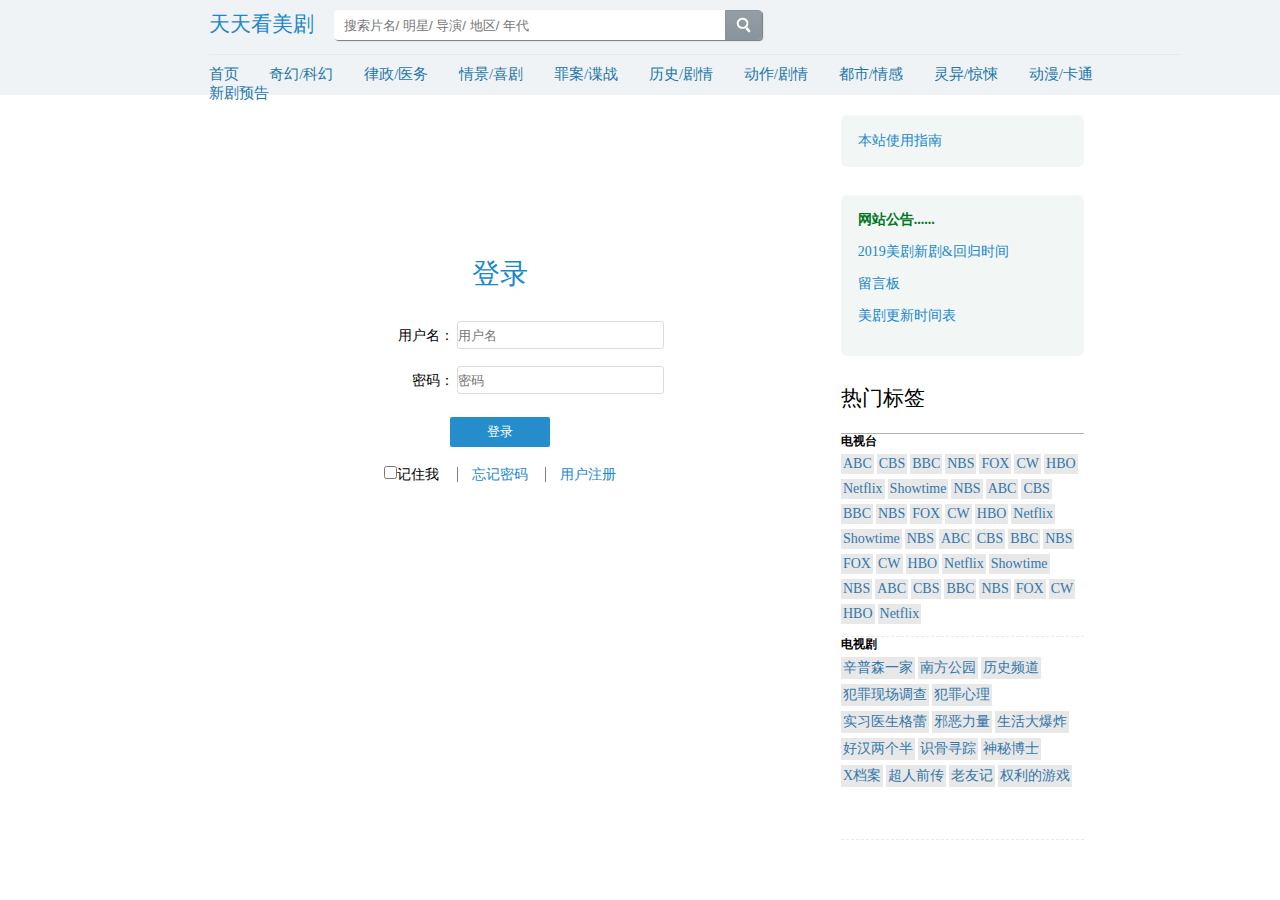
==== webEXC5/login.html @ 9446dd34 "Add files via upload" ====
<!DOCTYPE html>
<html>

	<head>
		<meta charset="UTF-8">
		<title></title>
		<link rel="stylesheet" type="text/css" href="css/style.css" />
		<link rel="stylesheet" href="css/right_content.css" />
		<link rel="stylesheet" href="css/index.css" />
		<link rel="stylesheet" href="css/login.css" />
		<style>
			button{
				height: 30px;
				line-height: 30px;
			}
		</style>
	</head>

	<body>
		<header>
			<div class="nav_wrap">
				<div class="nav_log">
					<a href="#">天天看美剧</a>
				</div>
				<div class="nav_search"><input id="search_text" type="text" name="search" placeholder="搜索片名/ 明星/ 导演/ 地区/ 年代"><input id="search_style" type="submit" value="搜索"></div>
			</div>
			<div class="nav_category">
				<ul>
					<li>
						<a href="#">首页</a>
					</li>
					<li>
						<a href="#">奇幻/科幻</a>
					</li>
					<li>
						<a href="#">律政/医务</a>
					</li>
					<li>
						<a href="#">情景/喜剧</a>
					</li>
					<li>
						<a href="#">罪案/谍战</a>
					</li>
					<li>
						<a href="#">历史/剧情</a>
					</li>
					<li>
						<a href="#">动作/剧情</a>
					</li>
					<li>
						<a href="#">都市/情感</a>
					</li>
					<li>
						<a href="#">灵异/惊悚</a>
					</li>
					<li>
						<a href="#">动漫/卡通</a>
					</li>
					<li>
						<a href="#">新剧预告</a>
					</li>
				</ul>
			</div>
		</header>
		<main class="main">
				<div class="login_panel">
					<div class="login_panel_header">
						登录
					</div>
					<div class="login_panel_body">
						<form>
							<div class="input-group">
								<label>用户名：</label>
								<input type="text" placeholder="用户名" />
							</div>
							<div class="input-group">
								<label>密码：</label>
								<input type="text" placeholder="密码" />
							</div>
							<div class="button-group">
								<button> 登录</button>
							</div>
						</form>
					</div>
					<div class="login_panel_footer">
						<input type="checkbox" name="" id="" value="" />记住我
						<a>忘记密码</a>
						<a>用户注册</a>
					</div>
				</div>
				
				
				<aside class="right_content">
				<div class="lab">
					<a>本站使用指南</a>
				</div>
				<div class="lab">
					<h4>网站公告......</h4>
					<a>2019美剧新剧&回归时间</a>
					<a>留言板</a>
					<a>美剧更新时间表</a>
				</div>
				<div class="pro_lab">
					<div class="title"><label>热门标签</label></div>
					<div class="pro_lab_content">
						<h5 style="margin-bottom: 5px;">电视台</h5>
						<div>
							<span>ABC</span>
							<span>CBS</span>
							<span>BBC</span>
							<span>NBS</span>
							<span>FOX</span>
							<span>CW</span>
							<span>HBO</span>
							<span>Netflix</span>
							<span>Showtime</span>
							<span>NBS</span>
							<span>ABC</span>
							<span>CBS</span>
							<span>BBC</span>
							<span>NBS</span>
							<span>FOX</span>
							<span>CW</span>
							<span>HBO</span>
							<span>Netflix</span>
							<span>Showtime</span>
							<span>NBS</span><span>ABC</span>
							<span>CBS</span>
							<span>BBC</span>
							<span>NBS</span>
							<span>FOX</span>
							<span>CW</span>
							<span>HBO</span>
							<span>Netflix</span>
							<span>Showtime</span>
							<span>NBS</span>
							<span>ABC</span>
							<span>CBS</span>
							<span>BBC</span>
							<span>NBS</span>
							<span>FOX</span>
							<span>CW</span>
							<span>HBO</span>
							<span>Netflix</span>
						</div>
						<h5 style="margin-bottom: 5px;">电视剧</h5>
						<div>
							<span>辛普森一家</span>
							<span>南方公园</span>
							<span>历史频道</span>
							<span>犯罪现场调查</span>
							<span>犯罪心理</span>
							<span>实习医生格蕾</span>
							<span>邪恶力量</span>
							<span>生活大爆炸</span>
							<span>好汉两个半</span>
							<span>识骨寻踪</span>
							<span>神秘博士</span>
							<span>X档案</span>
							<span>超人前传</span>
							<span>老友记</span>
							<span>权利的游戏</span>
						</div>
					</div>
			</aside>
		</main>
	</body>

</html>
---- webEXC5/css/style.css ----
* {
	padding: 0;
	margin: 0;
}

body {
	width: 100%;
	background-color: #fff;
	font-size: 14px;
	min-width: 1390px;
}

header {
	width: 100%;
	background-color: #f0f3f5;
	margin-bottom: 20px;
}


.nav_wrap {
	width: 70%;
	margin: 0 auto;
}

.nav_log {
	float: left;
	font-size: 1.5em;
	font-weight: 500;
	padding: 10px 20px 10px 0px;
}

.nav_log a {
	text-decoration: none;
	color: #1987cb;
}

.nav_search {
	padding: 10px;
	height: 34px;
}

#search_text {
	width: 40%;
	background-color: #fff;
	height: 30px;
	padding-left: 10px;
	text-align: left;
	border-top-left-radius: 4px;
	border-bottom-left-radius: 4px;
	border-style: none;
	box-shadow: 1px 1px 1px rgba(0, 0, 0, 0.5);
}

#search_style {
	width: 37px;
	height: 30px;
	background: url(../img/nav_mv_bg.png) no-repeat 0 -40px;
	border-style: none;
	font-size: 0;
	position: absolute;
	border-bottom-right-radius: 4px;
	border-top-right-radius: 4px;
	box-shadow: 1px 1px 1px rgba(0, 0, 0, 0.5);
}

.nav_category {
	clear: both;
	width: 70%;
	height: 40px;
	margin: 0 auto;
	border-top-style: solid;
	border-top-width: 1px;
	border-top-color: #e3ebec;
	background-color: #f0f3f5;
}

.nav_category ul {
	list-style: none;
	padding-top: 10px;
	font-size: 15px;
}

.nav_category ul li {
	margin-right: 3vh;
	display: inline-block;
}

.nav_category ul li a {
	text-decoration: none;
	color: #27a;
}

.nav_category ul li:hover {
	background-color: #666699;
}

main {
	width: 50%;
	margin: 0 auto;
}

.nav {
	width: 100%;
	height: 32px;
	border-radius: 5px;
	border-style: solid;
	border-width: 1px;
	border-color: #dbdbdb;
	margin-top: 10px;
}

.nav_img {
	float: left;
	width: 26px;
	background: url(home_icon.png) no-repeat 50% 50%;
	padding: 10px 0 0 10px;
	height: 20px;
}

.nav ul {
	list-style: none;
}

#nav_i {
	background: url(bg.png) 0 -430px no-repeat;
	float: left;
	padding: 5px 10px 10px 20px;
	text-decoration: none;
	color: #9a9a9a;
}

.left {
	width: 70%;
	margin-top: 10px;
	border-radius: 5px;
	border-style: solid;
	border-width: 1px;
	border-color: #dbdbdb;
}

.left_header {
	padding-left: 15px;
}

.left_header h2 {
	padding-top: 15px;
	text-shadow: 1px 1px 2px #b5b5b5;
}

.left_header table {
	width: 70%;
}

.left_header table tr td small {
	float: left;
}

.left_header table tr td p {
	color: #e23a0a;
	margin-top: -1px;
}

.left_main {
	width: 95%;
	margin: 0 auto;
	border-style: solid;
	padding: 4px 0 0 0;
	border-width: 1px;
	border-color: #fff;
	border-radius: 0 5px 5px 5px;
	box-shadow: 0 -2px 3px -2px rgba(0, 0, 0, .5);
}

.left_main_img {
	clear: both;
	float: left;
	margin: 5px 0 5px;
	padding: 10px;
}

.dbinfo {
	height: 310px;
	padding: 10px;
}

.left_main_p {
	clear: both;
	padding-left: 10px;
	border-bottom-right-radius: 5px;
	border-bottom-left-radius: 5px;
	border-bottom-style: solid;
	border-bottom-width: 1px;
}
---- webEXC5/css/right_content.css ----
.lab {
	background-color: #f2f7f6;
	border-radius: 6px;
	padding: 1.2em;
	margin-bottom: 2em;
}
ul {
	list-style: none;
}
.main {
	width: 70%;
	margin: 0 auto;
	/*background-color: #1987CB;*/
}

.lab a {
	margin: 0!important;
	display: block;
	color: #37a;
	text-decoration: none;
	/*margin-bottom: 1em!important;*/
}

.lab:nth-child(2) a {
	margin-bottom: 1em!important;
}

.lab h4 {
	color: #072;
	margin-bottom: 1em!important;
}

.right_content {
	width: 25%;
	float: right;
	padding-right: 10%;
}

.right_content .title {
	border-bottom: 0.3px solid rgba(0, 0, 0, 0.3);
	padding-bottom: 1em;
	font-size: 1.5em;
}

.right_content .option ul {
	padding-top: 1em;
	padding-bottom: 1.5em;
}

.right_content .option li {
	display: inline-block;
	font-size: 1em;
	width: 12.6%;
}

.right_content .option {
	border-bottom: 3px solid #eaeaea;
}

.right_content .op_content li {
	color: #37a;
	border-bottom: 0.3px solid rgba(0, 0, 0, 0.3);
	line-height: 3em;
	font-size: 0.9em;
}

.right_content .week,
.last_op {
	margin-bottom: 2.5em;
}

.right_content .op_content label {
	color: orange;
	float: right;
}

.pro_lab span {
	color: #37a;
	background-color: #e8e8e8;
	float: left;
	padding: 2px;
	margin-right: 3px;
	margin-bottom: 5px;
}

.pro_lab_content h5+div {
	height: 12em;
	padding-bottom: 1em;
	border-bottom: 1px dashed #eaeaea;
}
---- webEXC5/css/index.css ----
/*制作人：赵鹏*/
.main {
				width: 70%;
				margin: 0 auto;
				/*background-color: #1987CB;*/
				}
			
			ul {
				list-style: none;
			}
			
			.main h3 {
				display: inline-block;
			}
			
			.main a {
				margin-left: 1em;
				text-decoration: none;
				color: #1987CB;
			}
			
			.main .title {
				border-bottom: 0.3px solid rgba(0, 0, 0, 0.3);
				padding-bottom: 1em;
			}
			
			.main .left_content {
				width: 60%;
				float: left;
			}
			.fenye {
				float: right;
			}
			
			.fenye span {
				vertical-align: top;
			}
			
			.arrow {
				display: inline-block;
				width: 18px;
				height: 18px;
				background: url(img/slide_swithc_2.png);
			}
			
			.v_con {
				margin-top: 20px;
				font-size: 0;
				/*letter-spacing:-3px;*/
			}
			
			.left_content ul {
				font-size: 0;
			}
			
			.left_content ul li {
				font-size: 15px;
				letter-spacing: normal;
				word-spacing: normal;
			}
			
			.showing .v_con ul li {
				display: inline-block;
				list-style: none;
				/*margin-right: 5px;*/
				width: 19%;
				margin-right: 1.25%;
			}
			
			.showing .v_con ul li:last-child {
				margin-right: 0;
			}
			
			.panel1 p {
				width: 120px;
				white-space: nowrap;
				overflow: hidden;
				text-overflow: ellipsis;
				text-align: center;
				margin-top: 5px;
			}
			
			.panel1 .news {
				font-size: 12px;
				color: orange;
			}
			
			.panel1 img {
				width: 100%;
			}
			.panel1{
				margin-bottom: 10px;
			}
			.showing,
			.latest_show,
			.sort {
				margin-bottom: 10vh;
			}
			
			.latest_show span ul * {
				font-size: 12px;
			}
			
			button {
				background-color: #268dcd;
				border: 0;
				color: white;
				height: 25px;
				width: 100px;
				border-radius: 2px;
				margin: 5px auto;
				display: block;
			}
			
			.latest_show {
				height: 500px;
			}
			
			.latest_show .title {
				padding-top: 1vh;
			}
			
			.latest_panel {
				width: 46%;
				font-size: 0;
				height: 220px;
				float: left;
				padding: 10px;
			}
			
			.latest_panel .latst_info {
				vertical-align: top;
				display: inline-block;
				width: 40%;
			}
			
			.latest_panel .latst_info li {
				padding: 5px;
			}
			
			.latest_panel .discribe {
				color: grey;
				font-size: 12px;
				height: 100px;
			}
			.sort{
			    height: 450px;
				clear: both;
			}
			.sort a {
				text-decoration: none;
				font-size: 0.9em;
				color: gray;
			}
			
			.sort .panel1 {
				float: left;
				width: 19%;
				margin-right: 1.25%;
			}
			
			.sort .panel1:last-child {
				margin-right: 0;
			}
			
			.sort_content {
				padding-top: 3vh;
			}
			.popular{
				clear: both;
			}
			footer{
				clear: both;
				border-top: 1px dashed #eaeaea;
				color: #999;
				padding: 1em;
				padding-left: 30em;
				font-size: 0.75em;
			}
---- webEXC5/css/login.css ----
h1{
	text-align: center;
}
.login_panel{
	    width: 60%;
	    display: inline-block;
}
.login_panel_header{
	text-align: center;
	font-size: 2em;
	color:#1987cb;
	padding: 1em;
	padding-top: 5em;
}
.input-group input{
	border-radius: 3px;
	border: 1px solid gainsboro;
	outline: none;
	height: 26px;
	width: 35%;
	margin-bottom: 1.3em;
}
.input-group label{
	display: inline-block;
	width: 20%;
	text-align: right;
}
.input-group{
	display: block;
	margin: 0 auto;
	width: 100%;
	text-align: center;
}
input:focus{ 
	outline:none; 
}
.login_panel_footer{
	padding-top: 1em;
	text-align: center;
}
.login_panel_footer a{
	padding-left: 1em;
	border-left:1.5px solid #808080 ;
}
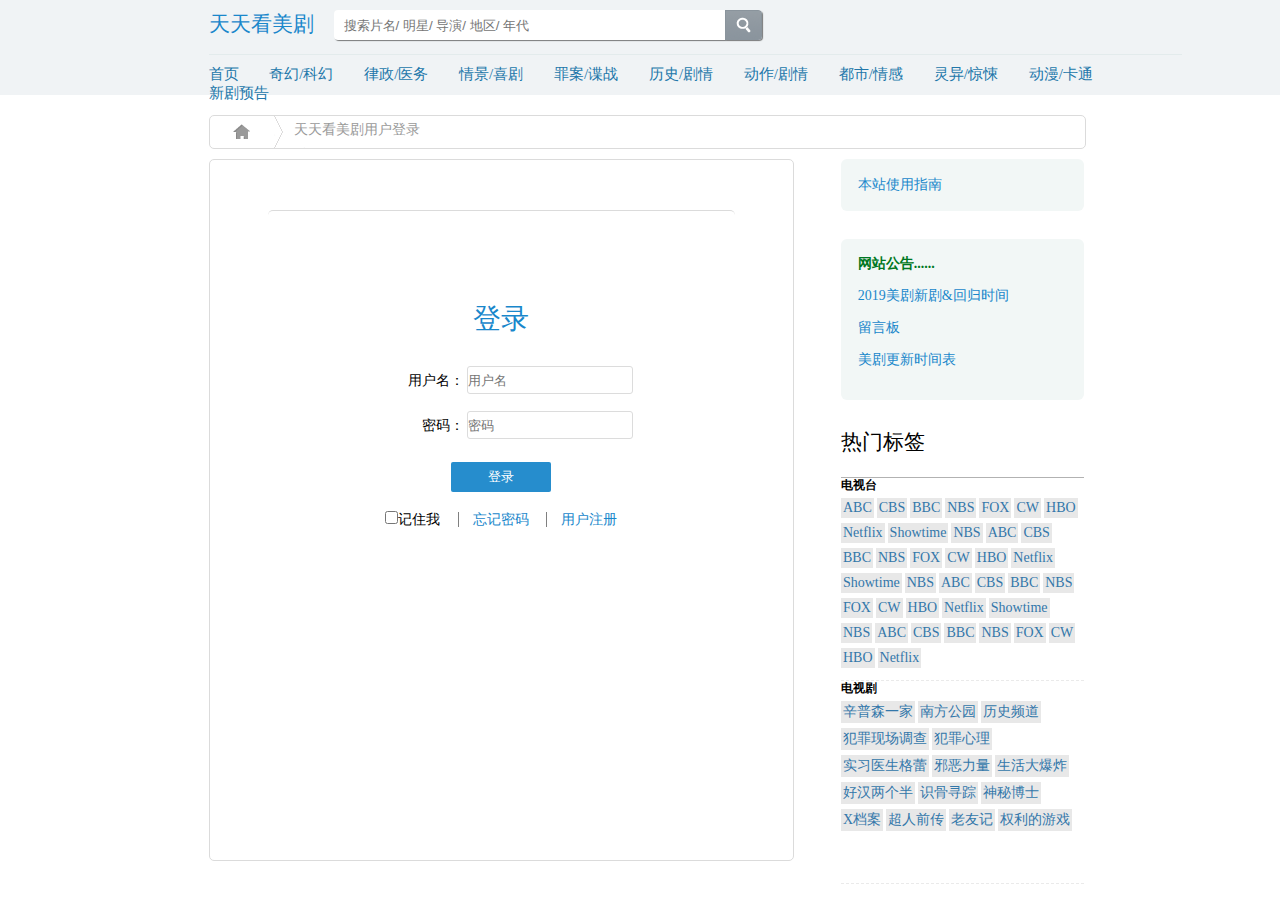
==== commit 60f229e0: "Add files via upload" ====
--- a/webEXC5/login.html
+++ b/webEXC5/login.html
@@ -9,9 +9,28 @@
 		<link rel="stylesheet" href="css/index.css" />
 		<link rel="stylesheet" href="css/login.css" />
 		<style>
-			button{
+			button {
 				height: 30px;
 				line-height: 30px;
+			}
+			
+			.left_content {
+				clear: both;
+				height: 700px;
+				border-style: solid;
+				border-radius: 5px;
+				border-width: 1px;
+				border-color: #dbdbdb;
+			}
+			.nav{
+				margin-bottom: 10px;
+			}
+			.login_panel{
+				display: block;
+				margin: 0 auto;
+				margin-top: 50px;
+				width: 80%;
+				padding-bottom: 30%;
 			}
 		</style>
 	</head>
@@ -27,7 +46,7 @@
 			<div class="nav_category">
 				<ul>
 					<li>
-						<a href="#">首页</a>
+						<a href="index.html">首页</a>
 					</li>
 					<li>
 						<a href="#">奇幻/科幻</a>
@@ -63,6 +82,14 @@
 			</div>
 		</header>
 		<main class="main">
+			<div class="nav">
+				<strong>
+					<a class="nav_img" title="返回主页"></a>
+				</strong>
+				<a id="nav_i">天天看美剧用户登录</a>
+			</div>
+			<aside class="left_content">
+
 				<div class="login_panel">
 					<div class="login_panel_header">
 						登录
@@ -71,33 +98,32 @@
 						<form>
 							<div class="input-group">
 								<label>用户名：</label>
-								<input type="text" placeholder="用户名" />
+								<input type="text" id="uID" placeholder="用户名" />
 							</div>
 							<div class="input-group">
 								<label>密码：</label>
-								<input type="text" placeholder="密码" />
+								<input type="text" id="uPassword" placeholder="密码" />
 							</div>
 							<div class="button-group">
-								<button> 登录</button>
+								<button id="login"> 登录</button>
 							</div>
 						</form>
 					</div>
 					<div class="login_panel_footer">
 						<input type="checkbox" name="" id="" value="" />记住我
-						<a>忘记密码</a>
+						<a href="getPassword.html">忘记密码</a>
 						<a>用户注册</a>
 					</div>
 				</div>
-				
-				
-				<aside class="right_content">
+			</aside>
+			<aside class="right_content">
 				<div class="lab">
 					<a>本站使用指南</a>
 				</div>
 				<div class="lab">
 					<h4>网站公告......</h4>
 					<a>2019美剧新剧&回归时间</a>
-					<a>留言板</a>
+					<a href="liveMessage.html">留言板</a>
 					<a>美剧更新时间表</a>
 				</div>
 				<div class="pro_lab">
@@ -165,5 +191,20 @@
 			</aside>
 		</main>
 	</body>
+	<script>
+		if(localStorage.userId !=undefined&&localStorage.userId !=""&&
+			localStorage.userPassword !=undefined&&localStorage.userPassword!=""){
+				document.getElementById("uID").value=localStorage.userId;
+				document.getElementById("uPassword").value = localStorage.userPassword;
+			}
+		
+		var btn = document.getElementById("login");
+		btn.addEventListener("click",function(e){
+			var u = document.getElementById("uID");
+			var p = document.getElementById("uPassword");
+			localStorage.userId = u.value;
+			localStorage.userPassword = p.value;
+		})
+	</script>
 
 </html>--- a/webEXC5/css/style.css
+++ b/webEXC5/css/style.css
@@ -15,7 +15,6 @@
 	background-color: #f0f3f5;
 	margin-bottom: 20px;
 }
-
 
 .nav_wrap {
 	width: 70%;
@@ -100,19 +99,20 @@
 }
 
 .nav {
-	width: 100%;
+	width: 90%;
 	height: 32px;
 	border-radius: 5px;
 	border-style: solid;
 	border-width: 1px;
 	border-color: #dbdbdb;
 	margin-top: 10px;
+	margin-bottom: 10px;
 }
 
 .nav_img {
 	float: left;
 	width: 26px;
-	background: url(home_icon.png) no-repeat 50% 50%;
+	background: url(../img/home_icon.png) no-repeat 50% 50%;
 	padding: 10px 0 0 10px;
 	height: 20px;
 }
@@ -122,7 +122,7 @@
 }
 
 #nav_i {
-	background: url(bg.png) 0 -430px no-repeat;
+	background: url(../img/bg.png) 0 -430px no-repeat;
 	float: left;
 	padding: 5px 10px 10px 20px;
 	text-decoration: none;
@@ -183,6 +183,11 @@
 	padding: 10px;
 }
 
+.left_content {
+	clear: both;
+	height: 700px;
+}
+
 .left_main_p {
 	clear: both;
 	padding-left: 10px;
@@ -190,4 +195,15 @@
 	border-bottom-left-radius: 5px;
 	border-bottom-style: solid;
 	border-bottom-width: 1px;
-}+}
+
+.login_panel {
+	padding-top: 5px;
+	border-top-left-radius: 5px;
+	border-top-right-radius: 5px;
+	display: block;
+	margin: 10px auto;
+	width: 90%;
+	border-top: 1px solid #dbdbdb;
+	padding-bottom: 30%;
+}
--- a/webEXC5/css/login.css
+++ b/webEXC5/css/login.css
@@ -10,7 +10,7 @@
 	font-size: 2em;
 	color:#1987cb;
 	padding: 1em;
-	padding-top: 5em;
+	padding-top: 3em;
 }
 .input-group input{
 	border-radius: 3px;
